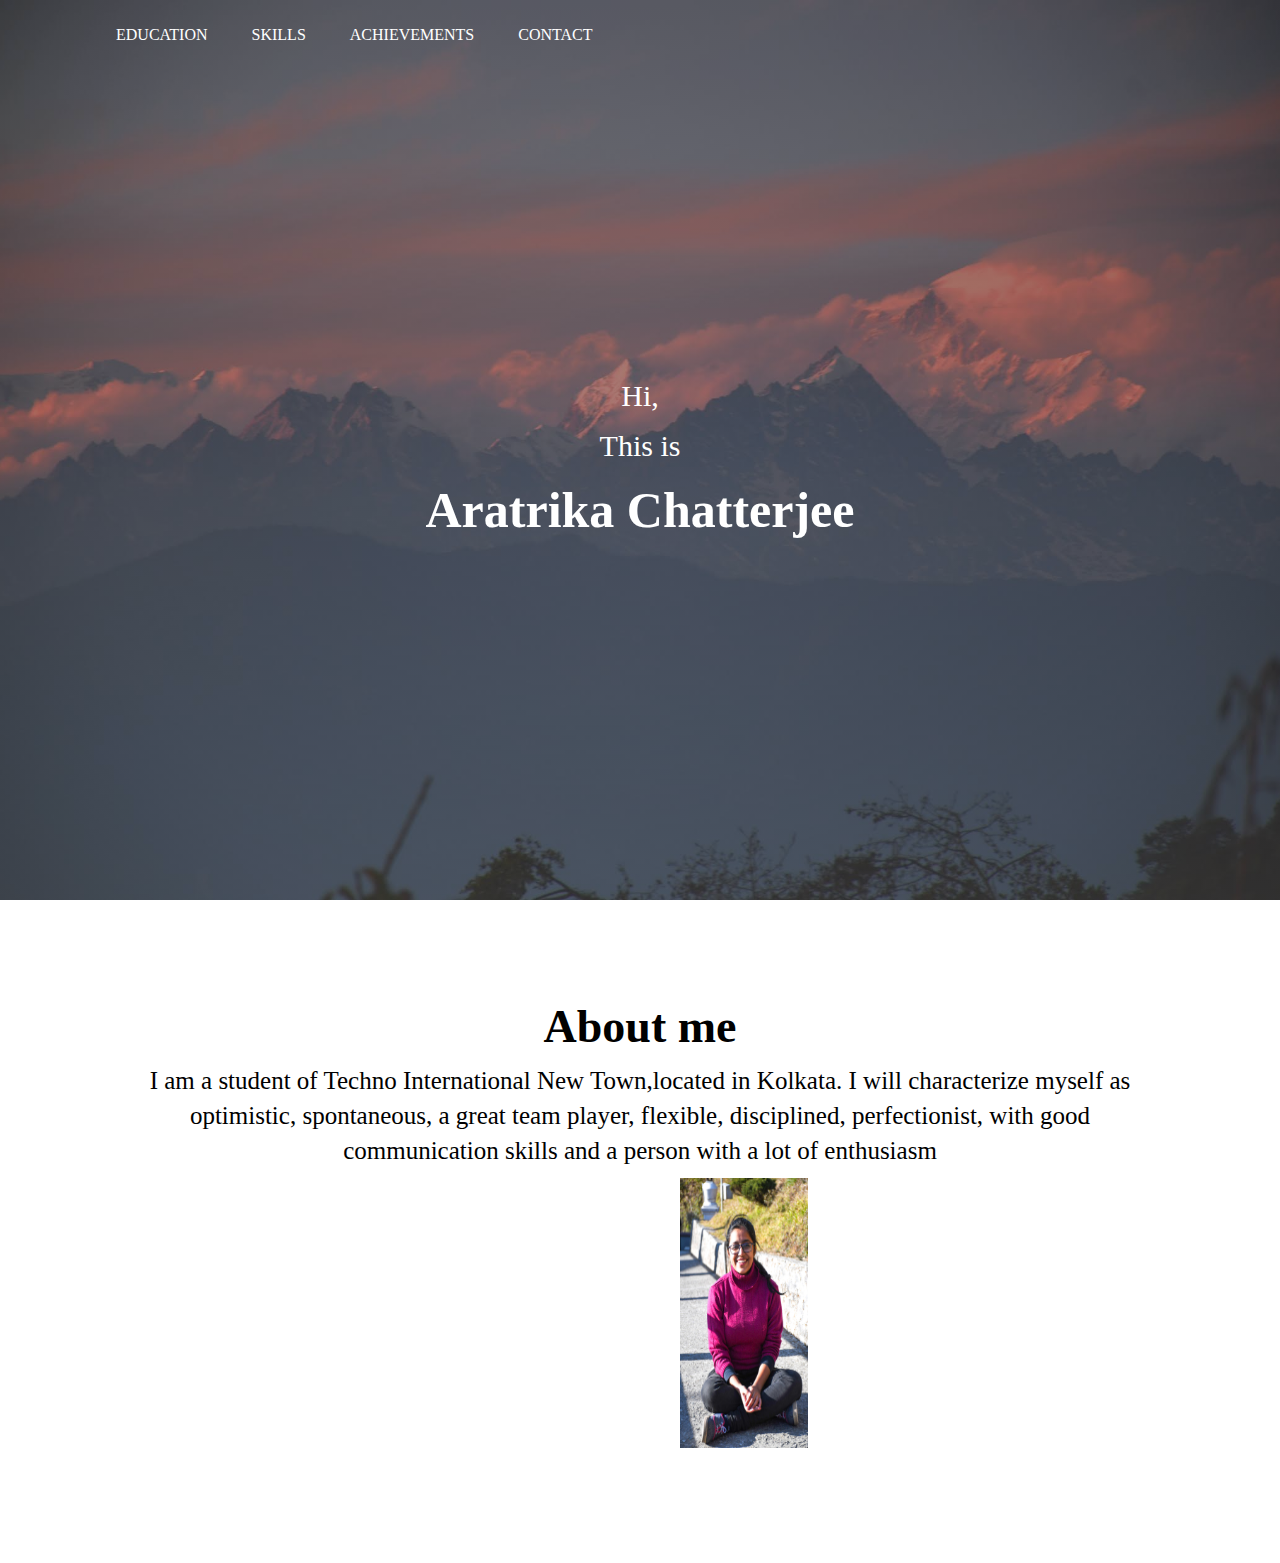
==== index.html @ 5fe75f29 "Add files via upload" ====
<!DOCTYPE html>
<html lang="en">

    <head>
        
        <title>Welcome!</title>
        <link rel="stylesheet" href="index.css">
    

    </head>
    <body>
        <section class="banner">
            <nav>
            
            <div class="navbar">
                <ul>
                    <li><a href="education.html">Education</a></li>
                    <li><a href="skills.html">Skills</a></li>
                    <li><a href="achievements.html">Achievements</a></li>
                   
                    <li><a href="contact.html">Contact</a></li>

                </ul>
                
            </div>
            </nav>
            <div class="content">
                <h2>Hi,</h2>
                <h2>This is</h2>
                <h1>Aratrika Chatterjee</h1>
                <div>
                    
                </div>

            </div>
        </section>
        <section class="about">
            <h2>About me</h2>
            <p>I am a student of Techno International New Town,located in Kolkata. I will characterize myself as optimistic, spontaneous, a great team player, flexible, disciplined, perfectionist, with good communication
                skills and a person with a lot of
                enthusiasm</p>
        </section>
        
            <div class="campus-col">
                <img src="pic/lava.jpg">
            </div>
        
         <section class="footer">
             <h4></h4>
             <div class="icons">
                <i class="fab fa-facebook-f"></i>
                <i class="fab fa-facebook"></i>
                 <i class="fab fa-instagram"></i>
                 <i class="fab fa-linkedin"></i>
             </div>
         </section>
    </body>
</html>
---- index.css ----
*{
    margin: 0;
    padding: 0;
    
}
.banner{
    width:100%;
    min-height:100vh;
    background-image:linear-gradient(rgba(0,0,0,0.418),rgba(109, 107, 107, 0.418)),url("pic/sillery_gaon.jpg");
    background-size: cover;
    background-position: center;
    
}
/*.campus-col{
    
    
    background-image:linear-gradient(rgba(0,0,0,0.418),rgba(109, 107, 107, 0.418)),url("image folder/lava.jpg");
    background-size: cover;
    background-position: center;
    width:100%;
    height:100vh;
    padding-left:680px;
}*/
.navbar{
    width: 85%;
    margin: auto;
    padding: 2% 6%;
    display: flex;
    align-items: center;
    justify-content: space-between;
}
.navbar ul li{
    list-style: none;
    display:inline-block;
    margin:0 20px;
    position:relative;
}
.navbar ul li a{
    text-decoration:none;
    color:#fff;
    text-transform:uppercase;
}
.navbar ul li::after{
    content:'';
    height:3px;
    width:0%;
    background:#009688;
    position: absolute;
    left:0;
    bottom:-10px;
    transition:0.5s;
}
.navbar ul li:hover::after{
    width:100%;

}
.content{
    width:100%;
    position: absolute;
    top: 50%;
    transform: translateY(-50%);
    text-align: center;
    color:#fff;
}
.content h1{
    font-size: 50px;
    margin-top: 20px;
}
.content h2{
    margin:20px auto;
    font-size: 30px;
    font-weight: 150;
    line-height:30px;
}
@media(max-width: 700px){
    .content h1{
        font-size: 70px;
        margin-top: 20px; 
    }
    .navbar{
    display:block;
    }
    .navbar{
    position:absolute;
    background:#fff;
    height:100vh;
    width: 200px;
    top: 0;
    right: 0;
    text-align: left;
    z-index:2;
    }
}
.about{
    width:80%;
    margin:auto;
    text-align:center;
    padding-top:100px;
}
h2{
    font-size:46px;
    font-weight:600;
}
p{
    font-size:25px;
    font-weight:300;
    line-height:35px;
    padding:10px;
    
}
.campus-col{
    flex-basis: 32%;
    border-radius:50px;
    margin-bottom:30px;
    position:relative;
    overflow:hidden;
}
.campus-col img{
    width:10%;
    height:30vh;
    padding-left:680px;
    display:block;
    
}
@media(max-width: 700px){
    .campus-col img{
        width:100%;
        
        padding-left:500px;
        
    }
}

/*-----education page------*/

.sub-header{
    height:60vh;
    width:100%;
    background-image: linear-gradient(rgba(4,9,30,0.7),rgba(4,9,30,0.7)),url("pic/Graduation-Cap.jpg");
    background-position: center;
    background-size: cover;
    text-align: center;
    color:#fff;
}
.sub-header h1{
    font-size:60px;
    margin-top:60px;
    
}

/*---FOOTER---*/
.footer{
    width:100%;
    text-align: center;
    padding: 30px 0;
}
.footer h4{
    margin-bottom: 25px;
    margin-top:20px;
    font-weight:600; 
}
.education{
    width:40%;
    margin:auto;
    text-align:center;
    padding-top:100px;
}
.education h2{
    font-size:40px;
    font-weight:580;

}
.education p{
    font-size:20px;
    font-weight:280;
    line-height:30px;
    padding:10px;
    
}
.education h3{
    
    font-size:30px;
    font-weight:1000; 
}
.skillsheader{
    height:60vh;
    width:100%;
    background-image: linear-gradient(rgba(4,9,30,0.7),rgba(4,9,30,0.7)),url("pic/skills.jpg");
    background-position: center;
    background-size: cover;
    text-align: center;
    color:#fff;
}
.skillsheader h1{
    font-size:60px;
    margin-top:60px;
}
.skills{
    width:20%;
    margin:auto;
    text-align:center;
    padding-top:100px;
}
.skills h2{
    font-size:40px;
    font-weight:580;

}
@media(max-width: 700px){
    .skillsheader{
        width:100%;
        height: 100vh
        
        
    }
}
/**achievement**/
.achsheader{
    height:60vh;
    width:100%;
    background-image: linear-gradient(rgba(4,9,30,0.7),rgba(4,9,30,0.7)),url("pic/R.jpg");
    background-position: center;
    background-size: cover;
    text-align: center;
    color:#fff;
}
.achsheader h1{
    font-size:60px;
    margin-top:60px;
}
.achievements{
    width:55%;
    margin:auto;
    text-align:center;
    padding-top:100px;
}
.achievements h2{
    font-size:40px;
    font-weight:580;

}
.achievements h3{
    font-size:30px;
    font-weight:480;

}
.achievements p{
    font-size:20px;
    font-weight:280;
    line-height:30px;
    padding:10px;
    
}
.conheader{
    height:60vh;
    width:100%;
    background-image: linear-gradient(rgba(4,9,30,0.7),rgba(4,9,30,0.7)),url("pic/contact.JPG");
    background-position: center;
    background-size: cover;
    text-align: center;
    color:#fff;
}
.conheader h1{
    font-size:60px;
    margin-top:60px;
}
.contact{ padding:0; margin:0 auto; display:block; text-align:center; overflow:hidden; width:80%;}
.contact > div{ width:auto;  display:inline-block; padding-left:-4px; box-sizing:border-box; vertical-align:top }

.location{
    width:80%;
    margin:auto;
    padding:80px 0;

}
.location iframe{
    width:100%;
}
.loc{
    height:5vh;
    width:50px;
    object-position: center;
}
.phone{
    height:5vh;
    width:30px;
}
.mail{
    height:5vh;
    width:30px;
}
.row{
    widows: 80%;
    margin:auto;
}
.row{
    flex-basis:48%;
    margin-bottom:30px;
    padding:80px 0;
}
.row{
    display:flex;
    align-items:center;
    margin-bottom:40px;
    padding:80px 0;
}
.row{
    top:170%;
    left:60%;  
}
.loginbox{
    width:320px;
    height:420px;
    background:#000;
    color:#fff;
    display:block; 
    /*top:200%;
    left:50%;
    position:absolute;
    transform:translate(-50%,-50%);*/
    
}
.loginbox form{
    padding:0 40px;
    box-sizing: border-box;
}
form .txt_field{
    position: relative;
    border-bottom: 2px solid #adadad;
    margin:30px 0;

}
.txt_field input{
    width:100%;
    padding:0 5px;
    height:40px;
    font-size: 16px;
    border:none;
    outline:none;
}
.txt_field placeholder{
    position:absolute;
    top:50%;
    left:5px;
    color:#adadad;
    transform: translateX(-50%);
    font-size: 16px;
    pointer-events: none;
}
.txt_field span::before{
    content:'';
    position:absolute;
    top:40px;
    left:0;
    width:100%;
    height:2px;
    
}
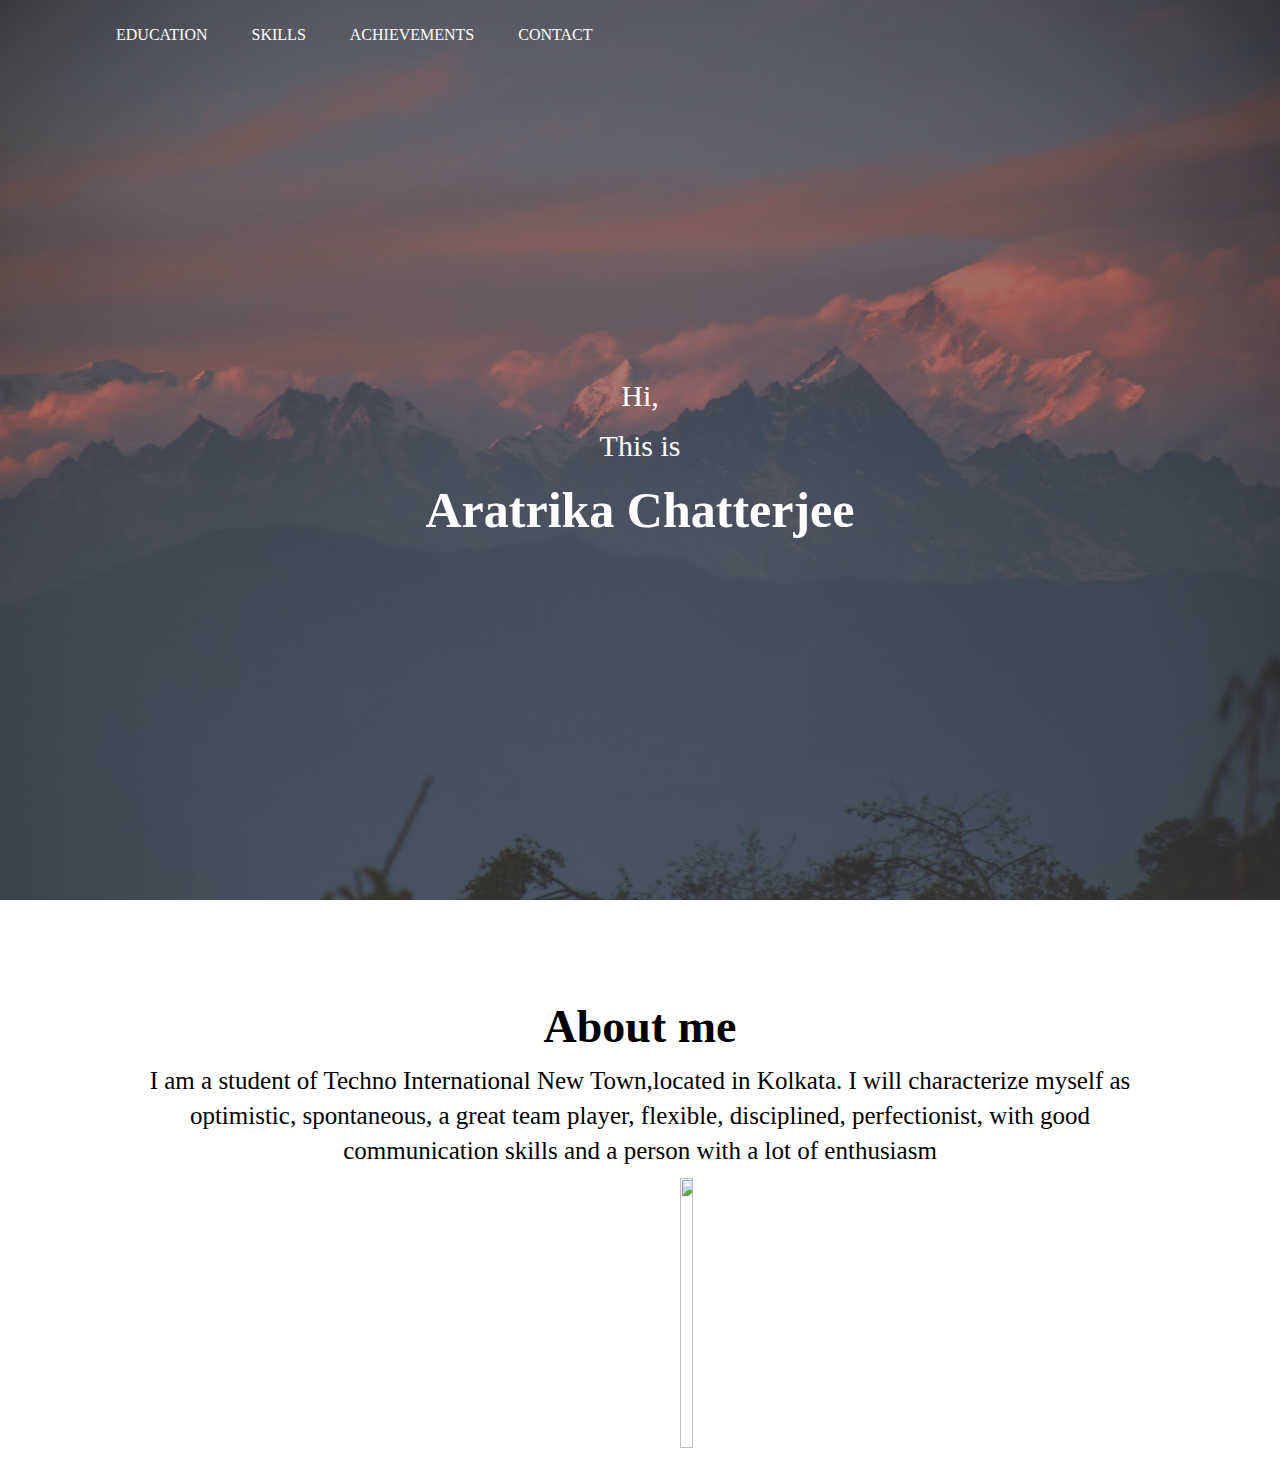
==== commit 047d1cdc: "Update index.html" ====
--- a/index.html
+++ b/index.html
@@ -42,7 +42,8 @@
         </section>
         
             <div class="campus-col">
-                <img src="pic/lava.jpg">
+                
+                <img src="{{ url_for('static', filename='lava.jpg') }}
             </div>
         
          <section class="footer">
@@ -55,4 +56,4 @@
              </div>
          </section>
     </body>
-</html>+</html>
